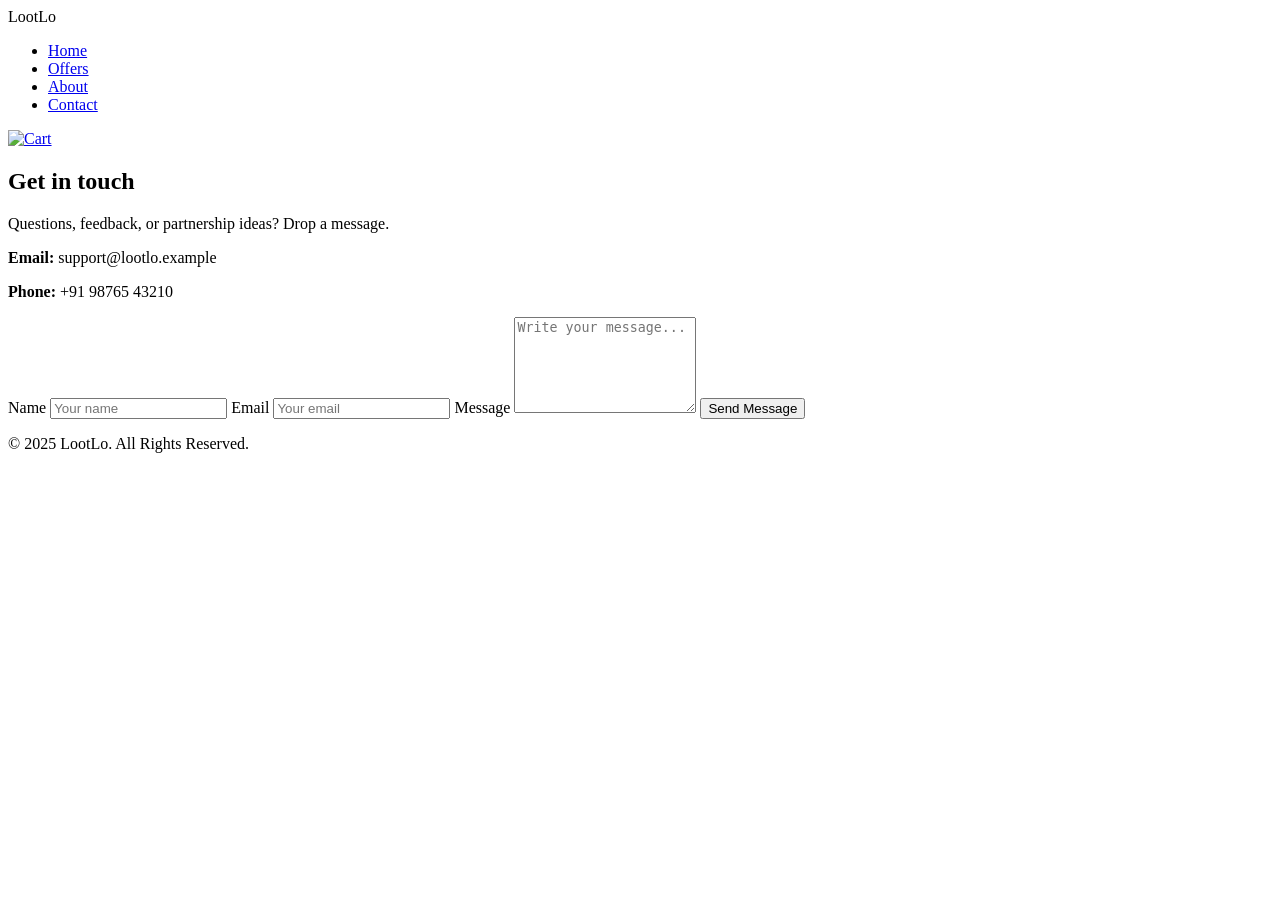
==== contact.html @ ac9be1cb "initial commit" ====
<!DOCTYPE html>
<html lang="en">
<head>
  <meta charset="UTF-8" />
  <meta name="viewport" content="width=device-width, initial-scale=1.0"/>
  <title>LootLo | Contact</title>
  <link href="https://fonts.googleapis.com/css2?family=Poppins:wght@400;600&display=swap" rel="stylesheet">
  <link rel="stylesheet" href="./contact.css">
</head>
<body>

  <header class="navbar">
    <div class="logo">LootLo</div>
    <nav>
      <ul class="nav-links">
        <li><a href="index.html">Home</a></li>
        <li><a href="offers.html">Offers</a></li>
        <li><a href="about.html">About</a></li>
        <li><a class="active" href="contact.html">Contact</a></li>
      </ul>
    </nav>
    <div class="icons">
      <a href="cart.html">
        <img src="images/cart.png" alt="Cart">
      </a>
    </div>
  </header>

  <section class="contact-area">
    <div class="contact-wrap">

      <div class="contact-info">
        <h1>Get in touch</h1>
        <p>Questions, feedback, or partnership ideas? Drop a message.</p>
        <p><strong>Email:</strong> support@lootlo.example</p>
        <p><strong>Phone:</strong> +91 98765 43210</p>
      </div>

      <form class="contact-form" action="#" onsubmit="return false;">
        <label for="name">Name</label>
        <input id="name" type="text" placeholder="Your name" required>

        <label for="email">Email</label>
        <input id="email" type="email" placeholder="Your email" required>

        <label for="message">Message</label>
        <textarea id="message" rows="6" placeholder="Write your message..." required></textarea>

        <button class="btn" type="submit">Send Message</button>
      </form>

    </div>
  </section>

  <footer>
    <p>&copy; 2025 LootLo. All Rights Reserved.</p>
  </footer>

</body>
</html>
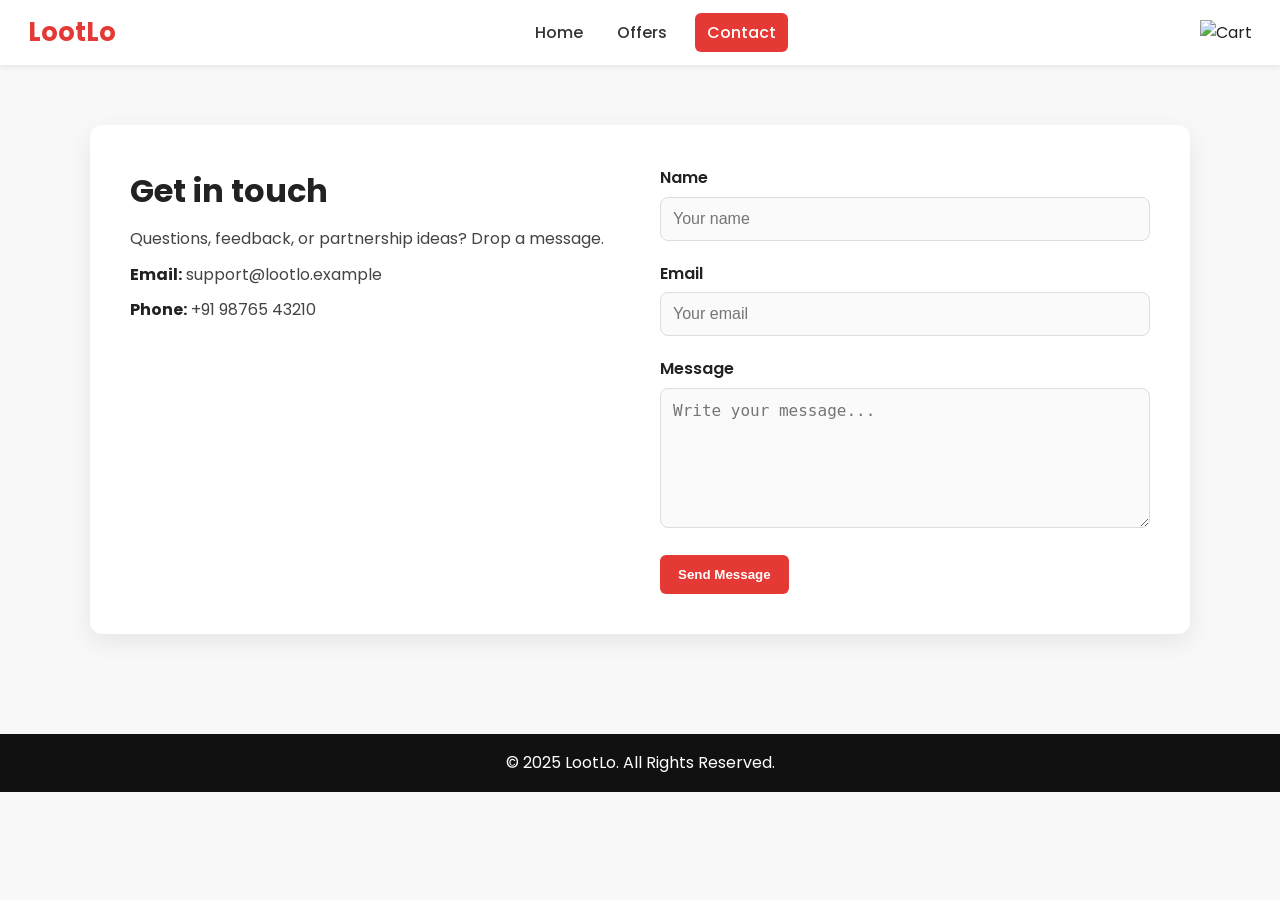
==== commit 034be5fe: "changes commited" ====
--- a/contact.html
+++ b/contact.html
@@ -14,8 +14,7 @@
     <nav>
       <ul class="nav-links">
         <li><a href="index.html">Home</a></li>
-        <li><a href="offers.html">Offers</a></li>
-        <li><a href="about.html">About</a></li>
+        <li><a href="offer.html">Offers</a></li>
         <li><a class="active" href="contact.html">Contact</a></li>
       </ul>
     </nav>
--- a/contact.css
+++ b/contact.css
@@ -0,0 +1,132 @@
+* { margin: 0; padding: 0; box-sizing: border-box; }
+    body {
+      font-family: "Poppins", sans-serif;
+      background: #f8f8f8;
+      color: #222;
+      line-height: 1.6;
+    }
+    a { text-decoration: none; color: inherit; }
+
+    /* NAVBAR */
+    .navbar {
+      background: #fff;
+      padding: 12px 28px;
+      display: flex;
+      justify-content: space-between;
+      align-items: center;
+      box-shadow: 0 2px 6px rgba(0,0,0,0.08);
+      position: sticky;
+      top: 0;
+      z-index: 100;
+    }
+    .logo {
+      font-size: 1.6rem;
+      font-weight: 700;
+      color: #e53935;
+    }
+    .nav-links {
+      display: flex;
+      gap: 22px;
+      list-style: none;
+    }
+    .nav-links a {
+      padding: 8px 6px;
+      font-weight: 500;
+      color: #333;
+      transition: 0.2s;
+    }
+    .nav-links a:hover {
+      color: #e53935;
+    }
+    .nav-links .active {
+      background: #e53935;
+      color: #fff !important;
+      padding: 8px 12px;
+      border-radius: 6px;
+    }
+    .icons img {
+      width: 26px;
+    }
+
+    /* CONTACT AREA */
+    .contact-area {
+      padding: 60px 30px;
+      display: flex;
+      justify-content: center;
+    }
+
+    .contact-wrap {
+      display: grid;
+      grid-template-columns: 1fr 1fr;
+      max-width: 1100px;
+      gap: 40px;
+      width: 100%;
+      background: #fff;
+      padding: 40px;
+      border-radius: 12px;
+      box-shadow: 0 8px 25px rgba(0,0,0,0.08);
+    }
+
+    .contact-info h1 {
+      margin-bottom: 10px;
+      font-size: 2rem;
+    }
+
+    .contact-info p {
+      margin-bottom: 10px;
+      color: #444;
+    }
+
+    .contact-info strong {
+      color: #222;
+    }
+
+    /* FORM */
+    .contact-form label {
+      font-weight: 600;
+      margin-bottom: 6px;
+      display: block;
+    }
+
+    .contact-form input,
+    .contact-form textarea {
+      width: 100%;
+      padding: 12px;
+      margin-bottom: 20px;
+      border: 1px solid #ddd;
+      border-radius: 8px;
+      font-size: 1rem;
+      background: #fafafa;
+      transition: 0.2s;
+    }
+
+    .contact-form input:focus,
+    .contact-form textarea:focus {
+      border-color: #e53935;
+      background: #fff;
+      outline: none;
+    }
+
+    .btn {
+      background: #e53935;
+      color: #fff;
+      padding: 12px 18px;
+      border: none;
+      border-radius: 6px;
+      font-weight: 600;
+      cursor: pointer;
+      transition: 0.2s;
+    }
+    .btn:hover {
+      background: #c62828;
+      transform: translateY(-2px);
+    }
+
+    /* FOOTER */
+    footer {
+      text-align: center;
+      padding: 16px;
+      background: #111;
+      color: #fff;
+      margin-top: 40px;
+    }
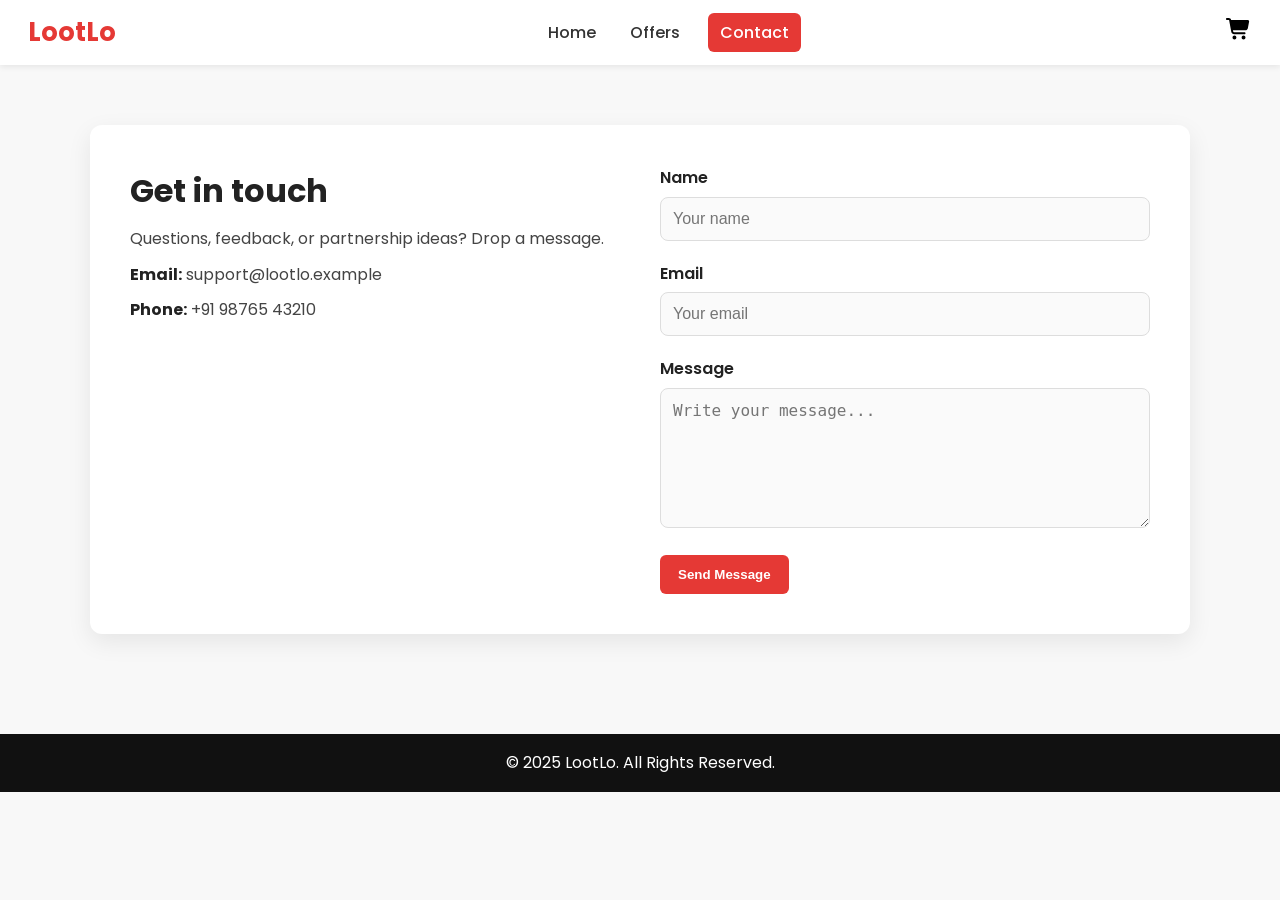
==== commit 42242884: "HEHE" ====
--- a/contact.html
+++ b/contact.html
@@ -19,9 +19,8 @@
       </ul>
     </nav>
     <div class="icons">
-      <a href="cart.html">
-        <img src="images/cart.png" alt="Cart">
-      </a>
+      <p id="no"></p>
+      <a href="#"><img src="./images/cart-shopping-solid-full.svg" alt="Cart"></a>
     </div>
   </header>
 
@@ -54,6 +53,6 @@
   <footer>
     <p>&copy; 2025 LootLo. All Rights Reserved.</p>
   </footer>
-
+  <script src="index.js"></script>
 </body>
 </html>
